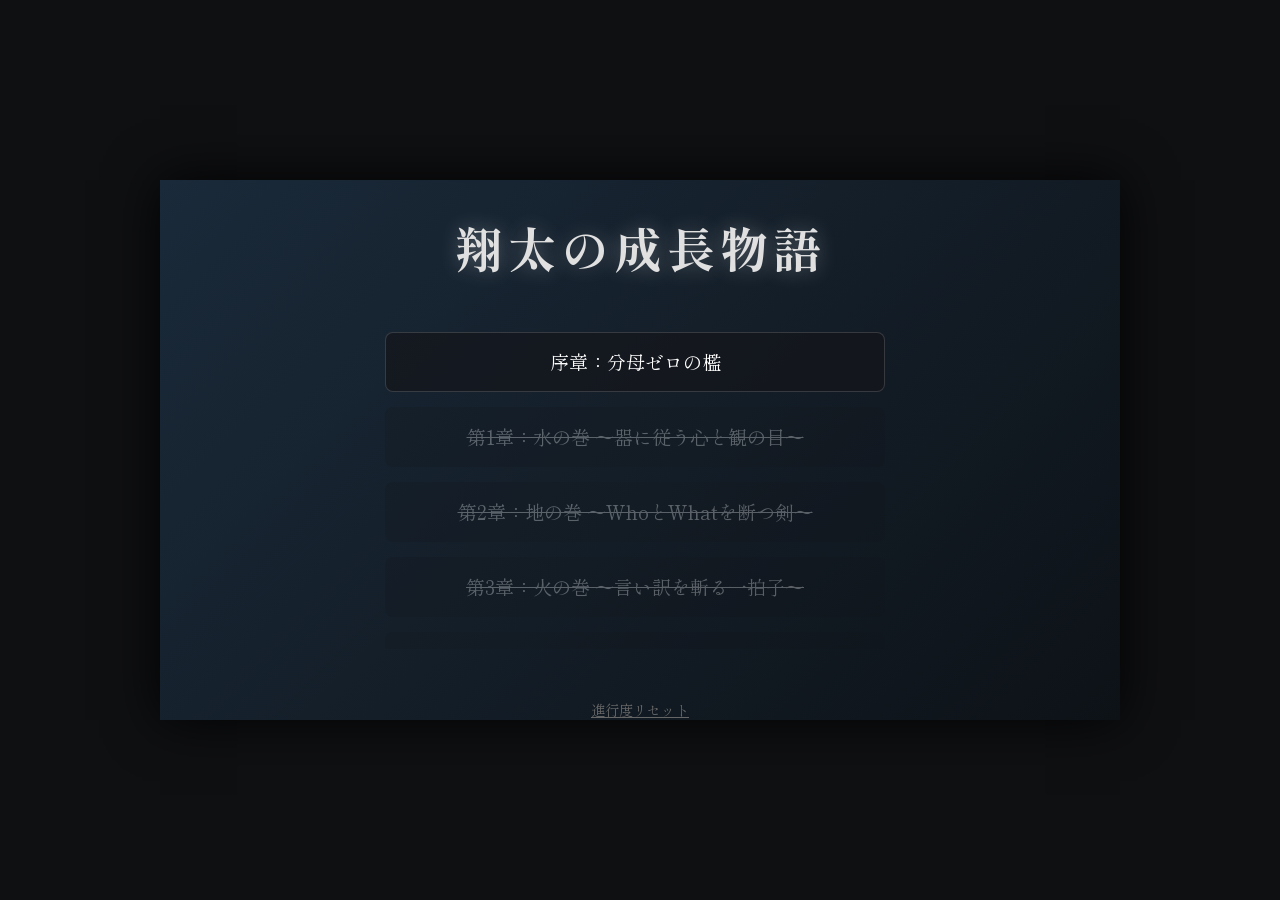
==== webapp/index.html @ ea786ae3 "Initial setup: Added visual novel files and configured .gitignore" ====
<!DOCTYPE html>
<html lang="ja">
<head>
    <meta charset="UTF-8">
    <meta name="viewport" content="width=device-width, initial-scale=1.0">
    <title>翔太の成長物語 Ultimate - Sound Novel</title>
    <link rel="stylesheet" href="style.css?v=3">
    <!-- Google Fonts: Shippori Mincho -->
    <link href="https://fonts.googleapis.com/css2?family=Shippori+Mincho:wght@400;700&display=swap" rel="stylesheet">
</head>
<body>
    <div id="game-container">
        <!-- Menu Screen -->
        <div id="menu-screen">
            <h1>翔太の成長物語</h1>
            <div class="chapter-list" style="overflow-y: auto; max-height: 40vh; padding-right: 10px;">
                <button class="chapter-btn" data-target="prologue">序章：分母ゼロの檻</button>
                <button class="chapter-btn locked" data-target="chapter1">第1章：水の巻 ～器に従う心と観の目～</button>
                <button class="chapter-btn locked" data-target="chapter2">第2章：地の巻 ～WhoとWhatを断つ剣～</button>
                <button class="chapter-btn locked" data-target="chapter3">第3章：火の巻 ～言い訳を斬る一拍子～</button>
                <button class="chapter-btn locked" data-target="chapter4">第4章：風の巻 ～他流を知り、己の殻を破る～</button>
                <button class="chapter-btn locked" data-target="chapter5">第5章：水の巻・真 ～方円の器に従うリーダーシップ～</button>
                <button class="chapter-btn locked" data-target="chapter5_5">第5.5章：幕間 ～佐藤先生との対話と再定義～</button>
                <button class="chapter-btn locked" data-target="chapter6">第6章：空之巻への階 ～俯瞰の目とこだわりの統合～</button>
                <button class="chapter-btn locked" data-target="chapter7">第7章：空之巻 ～形なき理と、自立の剣～</button>
                <button class="chapter-btn locked" data-target="epilogue">終章：新たな戦場 ～高校受験と剣の理～</button>
            </div>
            <div id="memory-reset" onclick="resetProgress()">進行度リセット</div>
        </div>

        <!-- Game Screen -->
        <div id="game-screen" style="display: none;">
            <div id="bg-layer"></div>
            <div id="effect-layer"></div>
            <div id="ui-layer">
                <div id="interaction-area"></div>
                <div id="dialogue-panel" class="glass-panel">
                    <div id="speaker-name"></div>
                    <div id="text-box"></div>
                    <div id="click-indicator">▼</div>
                </div>
                <!-- Menu return button -->
                <div id="return-menu-btn">メニューへ戻る</div>
                <div id="log-btn">ログ（履歴）</div>
                <div id="auto-btn">Autoプレイ</div>
            </div>
        </div>
        
        <!-- Backlog Screen -->
        <div id="backlog-screen" class="glass-panel" style="display: none;">
            <div id="backlog-content"></div>
            <div id="backlog-close-btn">閉じる</div>
        </div>
        
        <!-- Tooltip View -->
        <div id="tooltip-container" class="glass-panel"></div>
    </div>
    
    <script src="scenario.js?v=3"></script>
    <script src="engine.js?v=3"></script>
</body>
</html>
---- webapp/style.css ----
:root {
    --bg-color: #0f1012;
    --text-color: #f1f1f1;
    --glass-bg: rgba(20, 20, 25, 0.65);
    --glass-border: rgba(255, 255, 255, 0.15);
    --accent-red: #ff3b3b;
    --accent-blue: #33ccff;
    --primary-font: 'Shippori Mincho', serif;
}

body {
    margin: 0; overflow: hidden; background-color: var(--bg-color); color: var(--text-color);
    font-family: var(--primary-font); display: flex; justify-content: center; align-items: center;
    height: 100vh; user-select: none;
}

#game-container {
    position: relative; width: 100%; max-width: 960px; height: 100%; max-height: 540px;
    background: #111; overflow: hidden; box-shadow: 0 0 50px rgba(0,0,0,0.9);
}

/* Menu Screen */
#menu-screen {
    position: absolute; top: 0; left: 0; width: 100%; height: 100%; z-index: 100;
    background: linear-gradient(135deg, #1a2a3a 0%, #0d1217 100%);
    display: flex; flex-direction: column; align-items: center; justify-content: center;
}
#menu-screen h1 {
    font-size: 3rem; letter-spacing: 5px; margin-bottom: 50px; color: #e0e0e0;
    text-shadow: 0 0 20px rgba(255,255,255,0.3);
}
.chapter-list { display: flex; flex-direction: column; gap: 15px; width: 80%; max-width: 500px; }
.chapter-btn {
    background: var(--glass-bg); color: #fff; border: 1px solid var(--glass-border);
    padding: 15px 20px; font-size: 1.2rem; font-family: var(--primary-font);
    cursor: pointer; transition: all 0.3s ease; border-radius: 8px; text-align: center;
}
.chapter-btn:hover:not(.locked) {
    background: rgba(255,255,255,0.1); border-color: rgba(255,255,255,0.4);
    box-shadow: 0 0 15px rgba(255,255,255,0.2); transform: translateX(5px);
}
.chapter-btn.locked {
    opacity: 0.3; cursor: not-allowed; text-decoration: line-through; border-color: transparent;
}
#memory-reset {
    margin-top: 50px; font-size: 0.9rem; color: #666; cursor: pointer; text-decoration: underline;
}

/* Game Screen Elements */
#game-screen { position: absolute; top: 0; left: 0; width: 100%; height: 100%; }

#bg-layer {
    position: absolute; top: -5%; left: -5%; width: 110%; height: 110%;
    background: linear-gradient(135deg, #1a2a3a 0%, #0d1217 100%);
    background-size: cover; background-position: center;
    transition: filter 0.8s ease-in-out, opacity 0.8s ease; z-index: 1;
}

body.state-monochrome #bg-layer {
    filter: grayscale(100%) brightness(0.5) contrast(1.5);
}

#effect-layer {
    pointer-events: none; position: absolute; top: 0; left: 0; width: 100%; height: 100%; z-index: 15; overflow: hidden;
}

.floating-text {
    position: absolute; color: #ff3333; font-weight: 900; filter: blur(0px);
    text-shadow: 0 0 10px #000000, 0 0 20px #ff0000; z-index: 100;
    pointer-events: none;
    animation: floatUp 5s cubic-bezier(0.25, 1, 0.5, 1) forwards;
}

@keyframes floatUp {
    0% { transform: translateY(110vh) scale(0.6); opacity: 0; }
    30% { opacity: 0.9; }
    70% { opacity: 0.9; }
    100% { transform: translateY(-30vh) scale(1.5); opacity: 0; filter: blur(6px); }
}

#ui-layer {
    position: absolute; top: 0; left: 0; width: 100%; height: 100%; z-index: 10; display: flex; flex-direction: column; justify-content: flex-end; pointer-events: none;
}

#interaction-area { flex-grow: 1; cursor: pointer; pointer-events: auto; }

#dialogue-panel {
    margin: 0 20px 20px 20px; height: 35%; padding: 25px 30px; box-sizing: border-box;
    display: flex; flex-direction: column; position: relative; cursor: pointer; pointer-events: auto;
}

.glass-panel {
    background: var(--glass-bg); backdrop-filter: blur(12px); -webkit-backdrop-filter: blur(12px);
    border: 1px solid var(--glass-border); border-radius: 16px; box-shadow: 0 10px 40px rgba(0,0,0,0.6);
}

#speaker-name { font-size: 1.3rem; font-weight: bold; margin-bottom: 12px; color: #e0e0e0; letter-spacing: 2px; min-height: 1.5rem; }
#speaker-name.武蔵 { color: var(--accent-red); text-shadow: 0 0 10px rgba(255, 59, 59, 0.8); }
#speaker-name.高橋先輩 { color: #88ccff; }

#text-box { font-size: 1.4rem; line-height: 1.8; letter-spacing: 1px; flex-grow: 1; }

.highlight-red { color: var(--accent-red); text-shadow: 0 0 15px var(--accent-red); font-weight: bold; }
.highlight-blue { color: var(--accent-blue); text-shadow: 0 0 15px var(--accent-blue); font-weight: bold; }

/* Menus & Tooltips */
#return-menu-btn {
    position: absolute; top: 15px; right: 20px; color: #bbb; border: 1px solid #555; background: rgba(0,0,0,0.5);
    padding: 8px 15px; border-radius: 5px; font-size: 0.9rem; cursor: pointer; transition: all 0.2s; z-index: 20; pointer-events: auto;
}
#return-menu-btn:hover { background: rgba(255,255,255,0.15); color: #fff; border-color: #fff; }

#log-btn {
    position: absolute; top: 15px; right: 150px; color: #bbb; border: 1px solid #555; background: rgba(0,0,0,0.5);
    padding: 8px 15px; border-radius: 5px; font-size: 0.9rem; cursor: pointer; transition: all 0.2s; z-index: 20; pointer-events: auto;
}
#log-btn:hover { background: rgba(255,255,255,0.15); color: #fff; border-color: #fff; }

#auto-btn {
    position: absolute; top: 15px; right: 280px; color: #bbb; border: 1px solid #555; background: rgba(0,0,0,0.5);
    padding: 8px 15px; border-radius: 5px; font-size: 0.9rem; cursor: pointer; transition: all 0.2s; z-index: 20; pointer-events: auto;
}
#auto-btn:hover { background: rgba(255,255,255,0.15); color: #fff; border-color: #fff; }
#auto-btn.active { background: rgba(255, 204, 0, 0.3); color: #ffeb99; border-color: #ffcc00; }

/* Backlog Screen */
#backlog-screen {
    position: absolute; top: 10%; left: 5%; width: 90%; height: 80%; z-index: 300; display: flex; flex-direction: column; overflow: hidden; padding: 20px; box-sizing: border-box; background: rgba(10, 10, 15, 0.95);
}
#backlog-content {
    flex-grow: 1; overflow-y: auto; padding-right: 15px; display: flex; flex-direction: column; gap: 15px; margin-bottom: 20px; font-size: 1.1rem;
}
.backlog-item {
    padding: 15px; border-radius: 8px; background: rgba(255,255,255,0.05); cursor: pointer; transition: background 0.2s; border-left: 3px solid transparent;
}
.backlog-item:hover { background: rgba(255,255,255,0.12); border-left: 3px solid var(--accent-blue); }
.backlog-speaker { font-weight: bold; color: #88ccff; margin-bottom: 5px; font-size: 1.1em; }
.backlog-speaker.武蔵 { color: var(--accent-red); }
#backlog-close-btn {
    align-self: center; padding: 10px 30px; border-radius: 8px; font-size: 1.2rem; cursor: pointer; background: rgba(255,255,255,0.1); border: 1px solid rgba(255,255,255,0.3); transition: all 0.2s; color: #fff; text-align: center;
}
#backlog-close-btn:hover { background: rgba(255,255,255,0.2); }

/* Effects */
.effect-shake {
    animation: shakeAnim 0.5s cubic-bezier(.36,.07,.19,.97) both;
}
@keyframes shakeAnim {
    10%, 90% { transform: translate3d(-5px, 0, 0); }
    20%, 80% { transform: translate3d(5px, 0, 0); }
    30%, 50%, 70% { transform: translate3d(-10px, 0, 0); }
    40%, 60% { transform: translate3d(10px, 0, 0); }
}

.effect-flash {
    position: absolute; top: 0; left: 0; width: 100%; height: 100%; z-index: 50;
    pointer-events: none; background-color: #ffffff;
    animation: flashAnim 0.6s ease-out forwards;
}
@keyframes flashAnim {
    0% { opacity: 1; }
    100% { opacity: 0; }
}

.tooltip-word {
    border-bottom: 2px dashed #ffcc00; color: #ffeb99; cursor: help; transition: all 0.2s; position: relative; z-index: 20;
}
.tooltip-word:hover { color: #fff; background: rgba(255, 204, 0, 0.2); }

#tooltip-container {
    position: absolute; z-index: 200; width: 320px; padding: 20px; font-size: 1rem; color: #e0e0e0;
    line-height: 1.6; pointer-events: none; opacity: 0; transition: opacity 0.3s;
    background: rgba(15,15,20,0.9); border: 1px solid #ffcc00; box-shadow: 0 0 20px rgba(255,204,0,0.2);
}
#tooltip-container.show { opacity: 1; pointer-events: auto; }

#click-indicator {
    position: absolute; bottom: 20px; right: 25px; font-size: 1.5rem; color: rgba(255, 255, 255, 0.8);
    animation: blink 1.2s infinite ease-in-out; display: none;
}
@keyframes blink { 0% { opacity: 1; transform: translateY(0); } 50% { opacity: 0.2; transform: translateY(6px); } 100% { opacity: 1; transform: translateY(0); } }

@media (max-width: 600px) {
    #menu-screen h1 { font-size: 1.8rem; }
    #text-box { font-size: 1.1rem; line-height: 1.6; }
    #dialogue-panel { height: 40%; margin: 10px; padding: 15px 20px; }
}
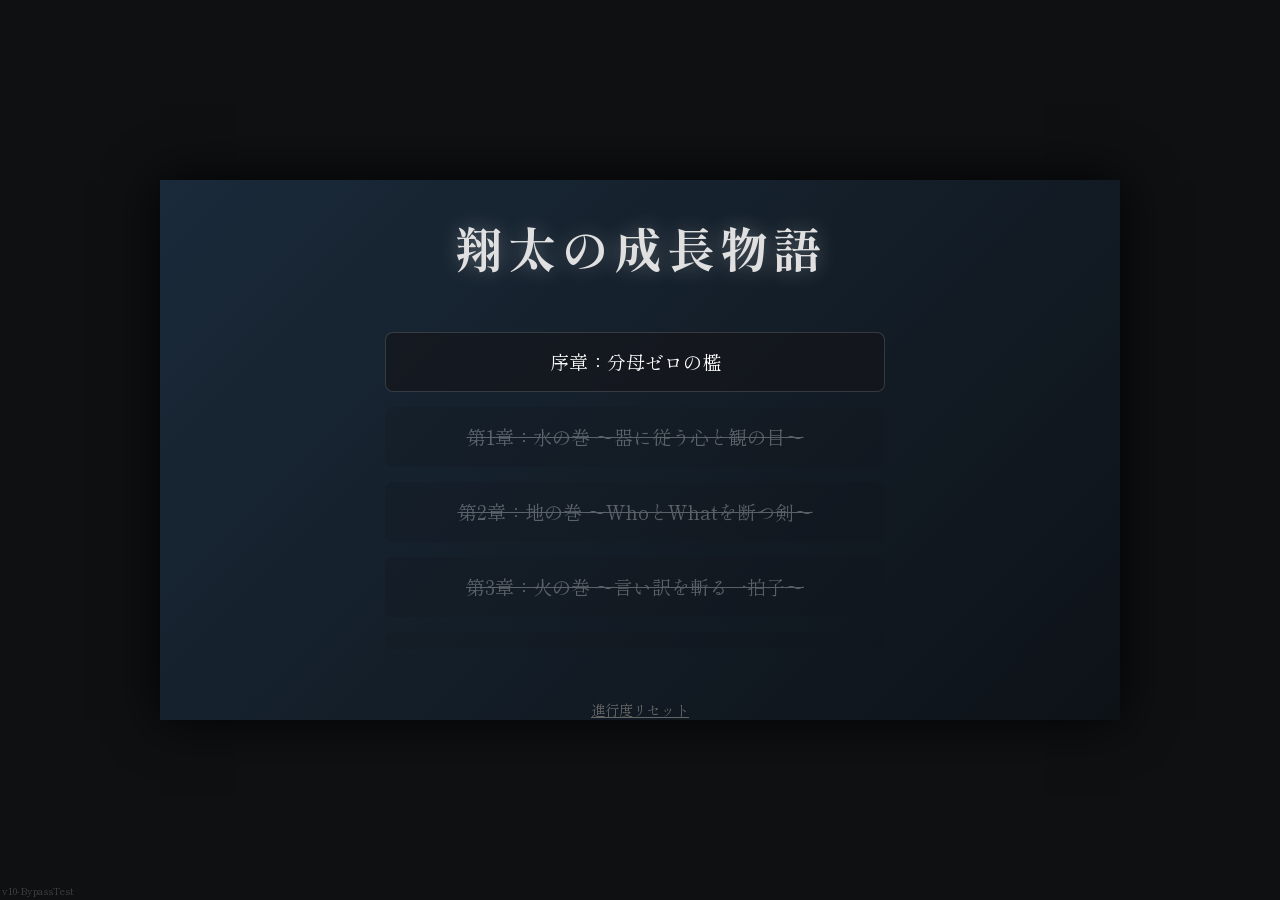
==== commit b5ee2f93: "Force v10 cache bust to verify latest engine" ====
--- a/webapp/index.html
+++ b/webapp/index.html
@@ -4,7 +4,7 @@
     <meta charset="UTF-8">
     <meta name="viewport" content="width=device-width, initial-scale=1.0">
     <title>翔太の成長物語 Ultimate - Sound Novel</title>
-    <link rel="stylesheet" href="style.css?v=3">
+    <link rel="stylesheet" href="style.css?v=10">
     <!-- Google Fonts: Shippori Mincho -->
     <link href="https://fonts.googleapis.com/css2?family=Shippori+Mincho:wght@400;700&display=swap" rel="stylesheet">
 </head>
@@ -56,7 +56,6 @@
         <div id="tooltip-container" class="glass-panel"></div>
     </div>
     
-    <script src="scenario.js?v=3"></script>
-    <script src="engine.js?v=3"></script>
+    <script src="engine.js?v=10"></script>
 </body>
 </html>
--- a/webapp/style.css
+++ b/webapp/style.css
@@ -53,11 +53,17 @@
     position: absolute; top: -5%; left: -5%; width: 110%; height: 110%;
     background: linear-gradient(135deg, #1a2a3a 0%, #0d1217 100%);
     background-size: cover; background-position: center;
-    transition: filter 0.8s ease-in-out, opacity 0.8s ease; z-index: 1;
-}
+    transition: filter 2s ease-in-out, opacity 0.8s ease; z-index: 1;
+}
+
+#bg-layer.bg-day { filter: brightness(1.6) sepia(0.05); }
+#bg-layer.bg-dojo { filter: brightness(1.7) contrast(1.1); }
+#bg-layer.bg-evening { filter: brightness(1.0); }
+#bg-layer.bg-night { filter: brightness(0.3) saturate(0.8); }
+#bg-layer.bg-inner-world { filter: brightness(0.12) contrast(1.8) saturate(0.2) hue-rotate(15deg); }
 
 body.state-monochrome #bg-layer {
-    filter: grayscale(100%) brightness(0.5) contrast(1.5);
+    filter: grayscale(100%) brightness(0.5) contrast(1.5) !important;
 }
 
 #effect-layer {
@@ -98,12 +104,25 @@
 #speaker-name.武蔵 { color: var(--accent-red); text-shadow: 0 0 10px rgba(255, 59, 59, 0.8); }
 #speaker-name.高橋先輩 { color: #88ccff; }
 
-#text-box { font-size: 1.4rem; line-height: 1.8; letter-spacing: 1px; flex-grow: 1; }
-
-.highlight-red { color: var(--accent-red); text-shadow: 0 0 15px var(--accent-red); font-weight: bold; }
-.highlight-blue { color: var(--accent-blue); text-shadow: 0 0 15px var(--accent-blue); font-weight: bold; }
+#text-box { font-size: 1.4rem; line-height: 2.8; letter-spacing: 1px; flex-grow: 1; }
 
 /* Menus & Tooltips */
+/* ... existing styles ... */
+
+/* Ruby (Furigana) Styles */
+ruby {
+    ruby-position: over;
+    ruby-align: center;
+    display: inline-ruby;
+}
+rt {
+    font-size: 0.65em;
+    font-weight: bold;
+    color: #ff3333; /* Vivid red for verification */
+    letter-spacing: normal;
+    padding-bottom: 4px;
+    background: transparent;
+}
 #return-menu-btn {
     position: absolute; top: 15px; right: 20px; color: #bbb; border: 1px solid #555; background: rgba(0,0,0,0.5);
     padding: 8px 15px; border-radius: 5px; font-size: 0.9rem; cursor: pointer; transition: all 0.2s; z-index: 20; pointer-events: auto;
@@ -180,8 +199,64 @@
 }
 @keyframes blink { 0% { opacity: 1; transform: translateY(0); } 50% { opacity: 0.2; transform: translateY(6px); } 100% { opacity: 1; transform: translateY(0); } }
 
+/* === Markdown & Notebook Styles === */
+.markdown-bold {
+    font-weight: bold;
+    color: #ffcc66; /* Note-like highlight color */
+    padding: 0 2px;
+}
+.markdown-bullet {
+    color: #44aaff;
+    font-weight: bold;
+    margin-right: 8px;
+    font-size: 1.2rem;
+}
+
+/* === Scene Transitions === */
+.effect-scene-break {
+    position: absolute; top: 0; left: 0; width: 100%; height: 100%;
+    background: #000; z-index: 500;
+    pointer-events: none;
+    animation: fadeInOutShort 1.5s ease-in-out forwards;
+}
+
+.effect-title-card {
+    position: absolute; top: 0; left: 0; width: 100%; height: 100%;
+    background: rgba(5, 10, 15, 0.95); color: #fff; z-index: 500;
+    display: flex; align-items: center; justify-content: center;
+    font-size: 1.5rem; font-family: "Noto Serif JP", serif;
+    text-shadow: 0 0 10px rgba(255, 255, 255, 0.3);
+    animation: fadeInOutLong 3.5s ease-in-out forwards;
+    padding: 20px; text-align: center; box-sizing: border-box;
+    pointer-events: auto; /* Block clicks while showing */
+}
+
+@keyframes fadeInOutShort {
+    0% { opacity: 0; }
+    50% { opacity: 1; }
+    100% { opacity: 0; }
+}
+
+@keyframes fadeInOutLong {
+    0% { opacity: 0; }
+    20% { opacity: 1; }
+    80% { opacity: 1; }
+    100% { opacity: 0; }
+}
 @media (max-width: 600px) {
     #menu-screen h1 { font-size: 1.8rem; }
     #text-box { font-size: 1.1rem; line-height: 1.6; }
     #dialogue-panel { height: 40%; margin: 10px; padding: 15px 20px; }
 }
+
+/* Ruby (Furigana) Styles */
+ruby {
+    ruby-position: over;
+    ruby-align: center;
+}
+rt {
+    font-size: 0.5em;
+    color: rgba(255, 235, 153, 0.85); /* Subtle goldish color for furigana */
+    letter-spacing: normal;
+    padding-bottom: 2px;
+}
